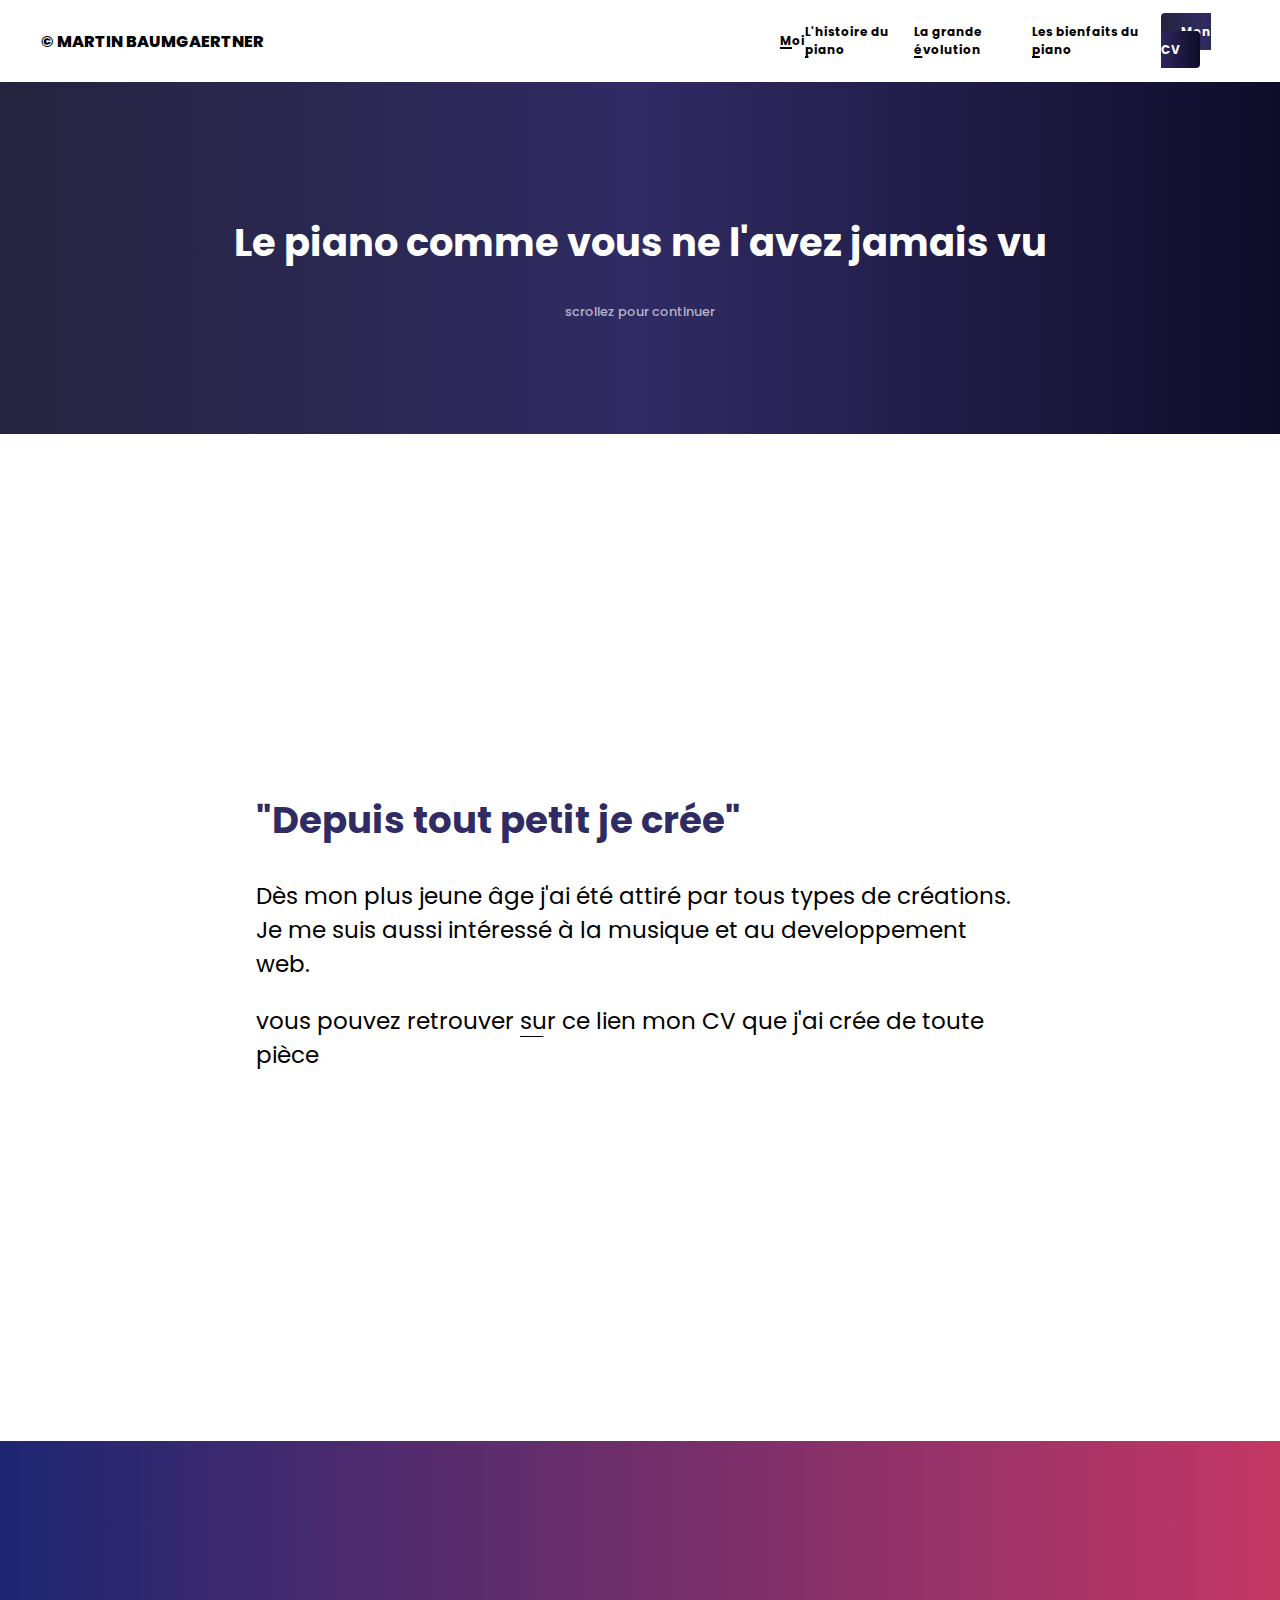
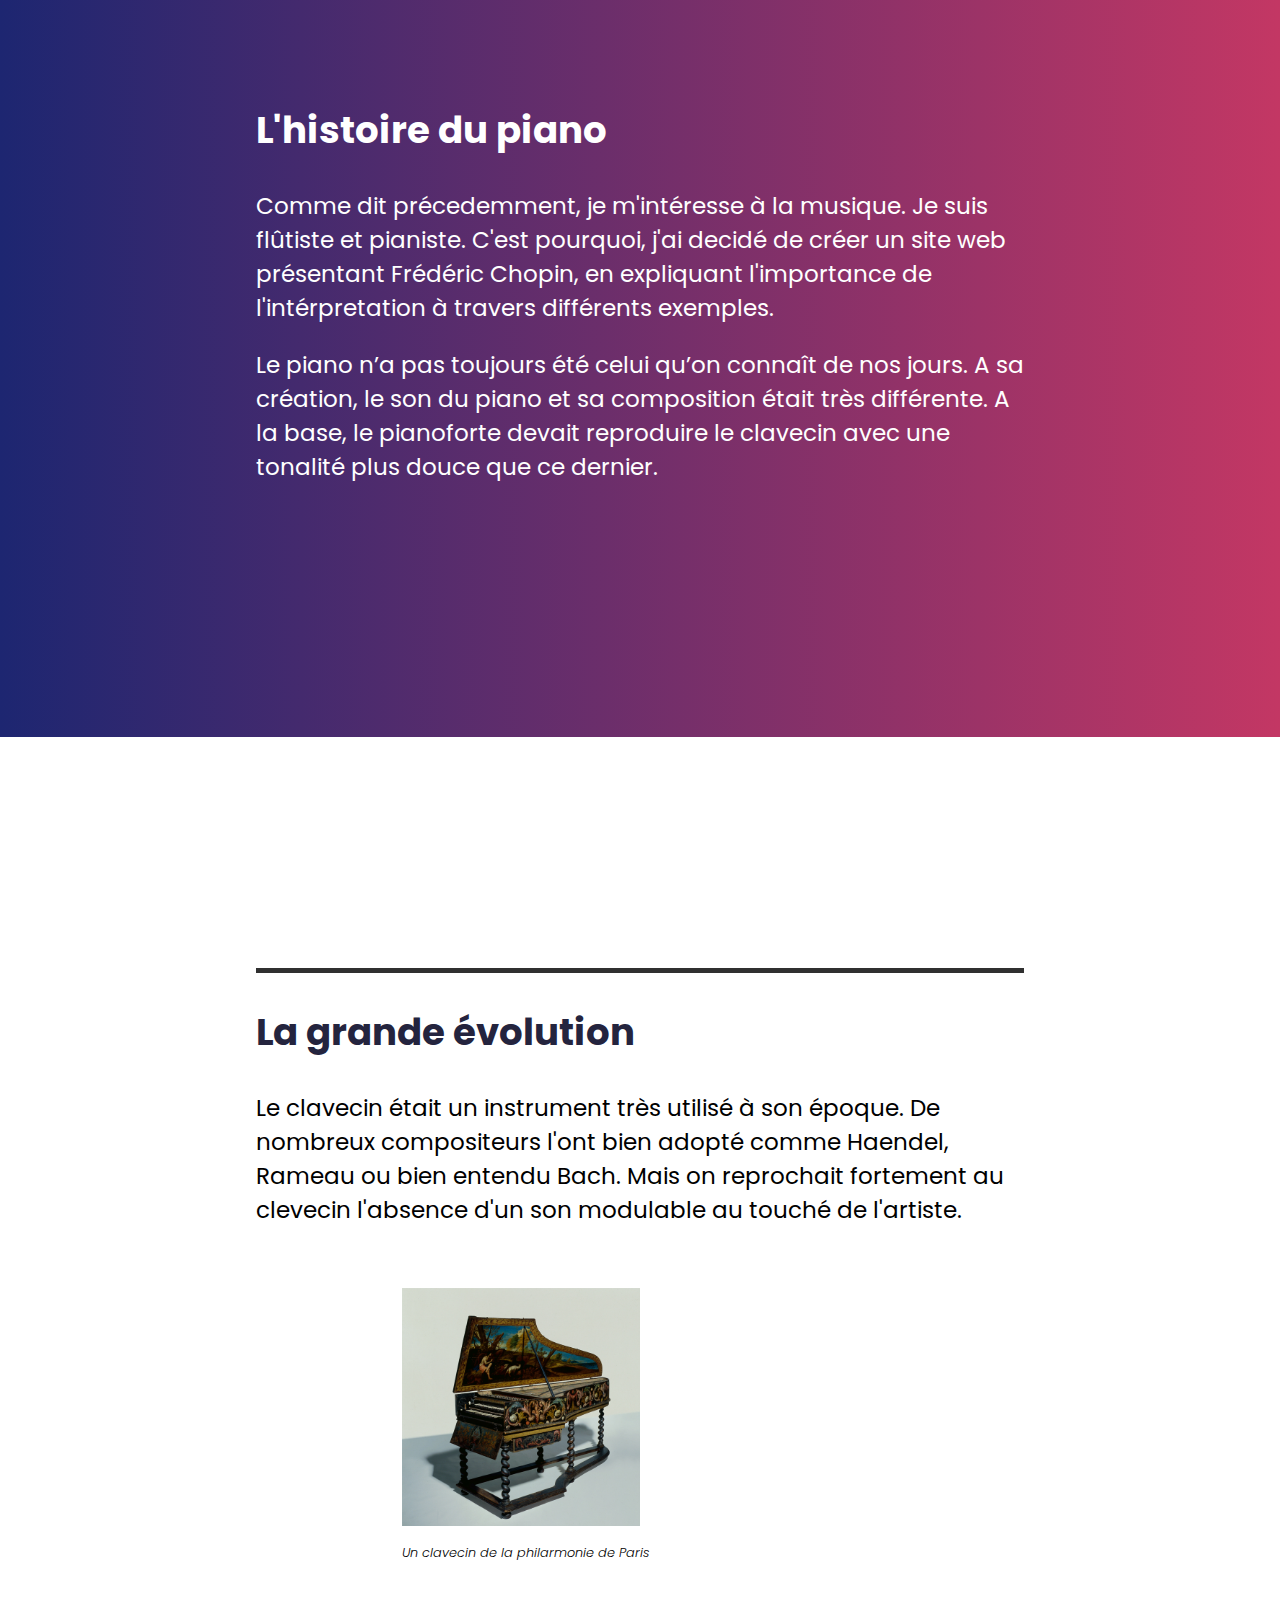
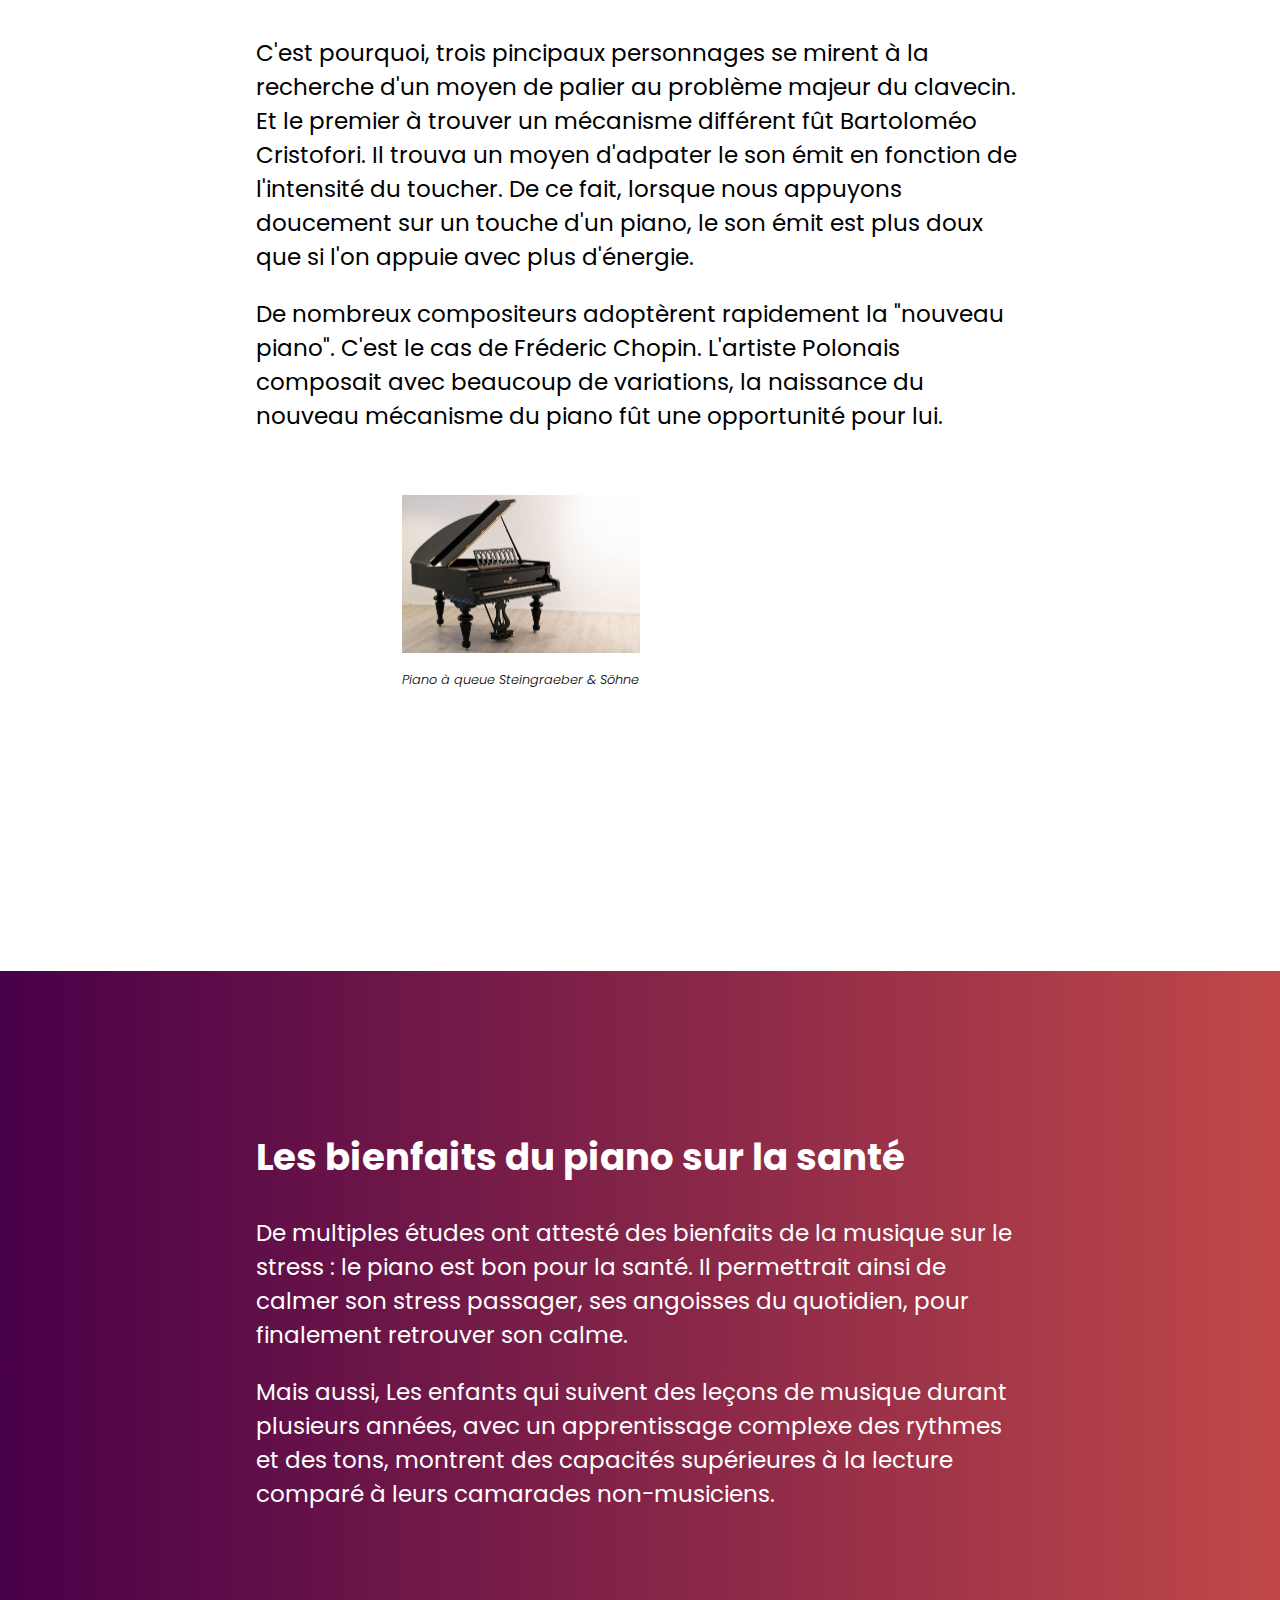
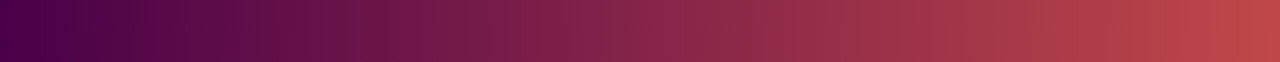
==== chopin/index.html @ bf1c32ad "Initial commit" ====
<!DOCTYPE html>
<html lang="fr">
<head>
    <meta charset="UTF-8">
    <link rel="stylesheet" href="styles.css">
    <title>Le piano comme vous ne l'avez jamais vu</title>
    <script src="https://unpkg.com/aos@2.3.1/dist/aos.js"></script>
    <link href="https://unpkg.com/aos@2.3.1/dist/aos.css" rel="stylesheet">
</head>
<body>
    <section class="tete">
        <ul class="nom">
            <li class="items">
                <a href="" class="monnom">&copy; MARTIN BAUMGAERTNER</a>
            </li>
        </ul>
        <ul class="navigation">
            <li class="item">
                <a href="#moi" class="moi">Moi</a> 
            </li>
            <li class="items">
                <a href="#histoire" class="activite">L'histoire du piano</a>
            </li>
            <li class="items">
                <a href="#evo" class="comp">La grande évolution</a>
            </li>
            <li class="items">
                <a href="#bienn" class="contact">Les bienfaits du piano</a>
            </li>
            <li class="items">
                <a href="https://5martin.fr/moncv" class="moncv">Mon CV</a>
            </li>
        </ul>
    </section>
    <section class="presentation">
        <h2 class="bonjour">Le piano comme vous ne l'avez jamais vu</h2>
        <p class="pmoi">scrollez pour continuer 
        </p>
    </section>
    <section class="section2" id="moi">
        <h2 class="titre2">"Depuis tout petit je crée"</h2>
        <p class="p2">Dès mon plus jeune âge j'ai été attiré par tous types de créations. Je me suis aussi intéressé à la musique
            et au developpement web.</p>
        <p class="liens">vous pouvez retrouver <a href="https://5martin.fr/moncv" class="liencv">sur ce lien </a> mon CV que j'ai crée de toute pièce </p>
    </section>
    <section id="histoire" class="interets">
        <h2>L'histoire du piano</h2>
        <p>Comme dit précedemment, je m'intéresse à la musique. Je suis flûtiste et pianiste. C'est pourquoi, j'ai decidé
            de créer un site web présentant Frédéric Chopin, en expliquant l'importance de l'intérpretation à travers différents exemples.
        </p>
        <p>
            Le piano n’a pas toujours été celui qu’on connaît de nos jours. A sa création, le son du piano et sa composition était
            très différente. A la base, le pianoforte devait reproduire le clavecin avec une tonalité plus douce que ce dernier. 
        </p>
    </section>
    <section class="part3">
        <span></span>
        <section id="evo" class="sous-partie">
            <h2 class="evolution">La grande évolution</h2>
            <p>
                Le clavecin était un instrument très utilisé à son époque. De nombreux compositeurs l'ont bien adopté comme Haendel, Rameau
                ou bien entendu Bach. Mais on reprochait fortement au clevecin l'absence d'un son modulable au touché de l'artiste. 
            </p>
            <div class="clavecin">
                <img class="imgclavecin" src="clavecin.jpg" alt="">
                <p class="txtclavecin">Un clavecin de la philarmonie de Paris</p>
            </div>
            <p>
                C'est pourquoi, trois pincipaux personnages se mirent à la recherche d'un moyen de palier au problème majeur du clavecin. 
                Et le premier à trouver un mécanisme différent fût Bartoloméo Cristofori. Il trouva un moyen d'adpater le son émit en
                fonction de l'intensité du toucher. De ce fait, lorsque nous appuyons doucement sur un touche d'un piano, le son émit est 
                plus doux que si l'on appuie avec plus d'énergie.
            </p>
            <p>
                De nombreux compositeurs adoptèrent rapidement la "nouveau piano". C'est le cas de Fréderic Chopin. L'artiste
                Polonais composait avec beaucoup de variations, la naissance du nouveau mécanisme du piano fût une opportunité pour lui.
            </p>
            <div class="piano">
                <img class="imgpiano" src="piano.jpg" alt="">
                <p class="txtpiano">Piano à queue Steingraeber & Söhne</p>
            </div>
        </section>
    </section>
    <section id="bienn" class="bien">
        <h2 class="tbien">Les bienfaits du piano sur la santé</h2>
        <p class="pbien">De multiples études ont attesté des bienfaits 
            de la musique sur le stress : le piano est bon pour la santé. 
            Il permettrait ainsi de calmer son stress passager, ses 
            angoisses du quotidien, pour finalement retrouver son calme.
        </p>
        <p>Mais aussi, Les enfants qui suivent des leçons de musique 
            durant plusieurs années, avec un apprentissage complexe des 
            rythmes et des tons, montrent des capacités supérieures à la 
            lecture comparé à leurs camarades non-musiciens. </p>
    </section>
</body>
</html>
---- chopin/styles.css ----
@import url('https://fonts.googleapis.com/css2?family=Poppins:wght@300;400;500;600;700&display=swap');

html {
    scroll-behavior: smooth;
}

body {
    margin: 0px;
}

.tete {
    height: 80px;
    display: flex;
    font-family: 'poppins';
    border: 1.5px solid #fff;
    border-radius: 4px;
}

.titre2 {
    color: #302b63; 
}

.navigation {
    font-size: 12px;
    font-weight: 700;
    list-style: none;
    text-decoration: none;
    display: flex;
    justify-content: space-between;
    align-items: center;
    width: 36%;
}

a {
    text-decoration: none;
    color: black;
}

.nom {
    font-weight: 800;
    display: flex;
    align-items: center;
    width: 54.7%;
    list-style-type: none;
}

.moi {
    transition-duration: 0.4s;
}

.moncv {
    color: white;
    padding : 10px 20px;
    border-radius: 4px;
    width: 100%;
    height: 100%;
    border: none;
    background: #0f0c29; 
    background: -webkit-linear-gradient(to right, #24243e, #302b63, #0f0c29);
    background: linear-gradient(to right, #24243e, #302b63, #0f0c29);
}

.presentation {
    color: white;
    font-family: 'poppins';
    font-weight: 400;
    font-size: 80%;
    background: #0f0c29; 
    background: -webkit-linear-gradient(to right, #24243e, #302b63, #0f0c29); 
    background: linear-gradient(to right, #24243e, #302b63, #0f0c29);
    padding: 100px 0px;   
}

.bonjour {
    font-size: 70px;
    text-align: center;
}

.pmoi {
    font-size: 100%;
    font-weight: 500;
    text-align: center;
    color: rgba(255, 255, 255, 0.651);
}

.section2 {
    margin-top: 200px;
    border-radius: 4px;
    font-family: 'poppins';
    padding: 10% 20%;
    margin-bottom: 17%;
    font-size: 80%;
}

.liencv::after {
    content: "";
    position: absolute;
    left: 0;
    width: 96%;
    height: 1.5px;
    background: black;
    bottom: 0;
    transform: scaleX(0.2);
    transform-origin: left;
    transition-duration: 0.7s;
}

.liencv:hover::after {
    transform: scaleX(1);
    transition-duration: 0.7s;
}

.liencv {
    position: relative;
}

.liencv:hover {
    color: #302b63;
}

.moi::after {
    content: "";
    position: absolute;
    left: 0;
    width: 96%;
    height: 2px;
    background: black;
    bottom: 0;
    transform: scaleX(0.5);
    transform-origin: left;
    transition-duration: 0.7s;
}

.moi:hover::after {
    transform: scaleX(1);
    transition-duration: 0.7s;
}

.moi {
    position: relative;
}

.activite::after {
    content: "";
    position: absolute;
    left: 0;
    width: 96%;
    height: 2px;
    background: black;
    bottom: 0;
    transform: scaleX(0.09);
    transform-origin: left;
    transition-duration: 0.7s;
}

.activite:hover::after {
    transform: scaleX(1);
    transition-duration: 0.7s;
}

.activite {
    position: relative;
}

.comp::after {
    content: "";
    position: absolute;
    left: 0;
    width: 96%;
    height: 2px;
    background: black;
    bottom: 0;
    transform: scaleX(0.13);
    transform-origin: left;
    transition-duration: 0.7s;
}

.comp:hover::after {
    transform: scaleX(1);
    transition-duration: 0.7s;
}

.comp {
    position: relative;
}

.contact::after {
    content: "";
    position: absolute;
    left: 0;
    width: 98%;
    height: 2px;
    background: black;
    bottom: 0;
    transform: scaleX(0.2);
    transform-origin: left;
    transition-duration: 0.7s;
}

.contact:hover::after {
    transform: scaleX(1);
    transition-duration: 0.7s;
}

.contact {
    position: relative;
}

.interets {
    font-family: 'poppins';
    padding: 18% 20%;
    font-size: 80%;
    background: #C33764;
    background: -webkit-linear-gradient(to right, #1D2671, #C33764);  
    background: linear-gradient(to right, #1D2671, #C33764); 
    color: white;
}

.pianoforte {
    width: 40%;
    height: 40%;
    float: right;
}

.evolution {
    color: #24243e;
}

.part3 {
    font-family: 'poppins';
    font-size: 80%;
    padding: 18% 20%;
}

.part3 {
    display: flex;
    flex-direction: column;
    background-color: #ffff;
}


span {
    padding: 0.35% 0%;
    background-color: #303030;
}

.clavecin {
    padding: 5% 19%;
}

.imgclavecin {
    height: 50%;
    width: 50%;
}

.txtclavecin {
    font-size: 100%;
    font-weight: 300;
    font-style: italic
}

.piano {
    padding: 5% 19%;
}

.imgpiano {
    height: 50%;
    width: 50%;
}

.txtpiano {
    font-size: 100%;
    font-weight: 300;
    font-style: italic;
}

.part4 {
    font-family: 'poppins';
    font-size: 90%;
    background: #ece9e673;  
    border-radius: 30px;
    margin: 0px 14%;
}

.souspart4 {
    padding: 100px 150px;
}

.extrait1 {
    padding: 30px 30px;
}

.videos {
    display: flex;
}

.video1 {
    padding: 13px;
}

.video2 {
    padding: 13px;
}

.bien {
    color: #fff;
    font-family: 'Poppins';
    font-size: 80%;
    padding: 10% 20%;
    background: #C04848;
    background: -webkit-linear-gradient(to right, #480048, #C04848); 
    background: linear-gradient(to right, #480048, #C04848); 
}


@media screen and (max-width: 1499px) {
    .bonjour {
        font-size: 300%;
    }

    p {
        font-size: 180%;
    }

    h2 {
        font-size: 290%;
    }
}
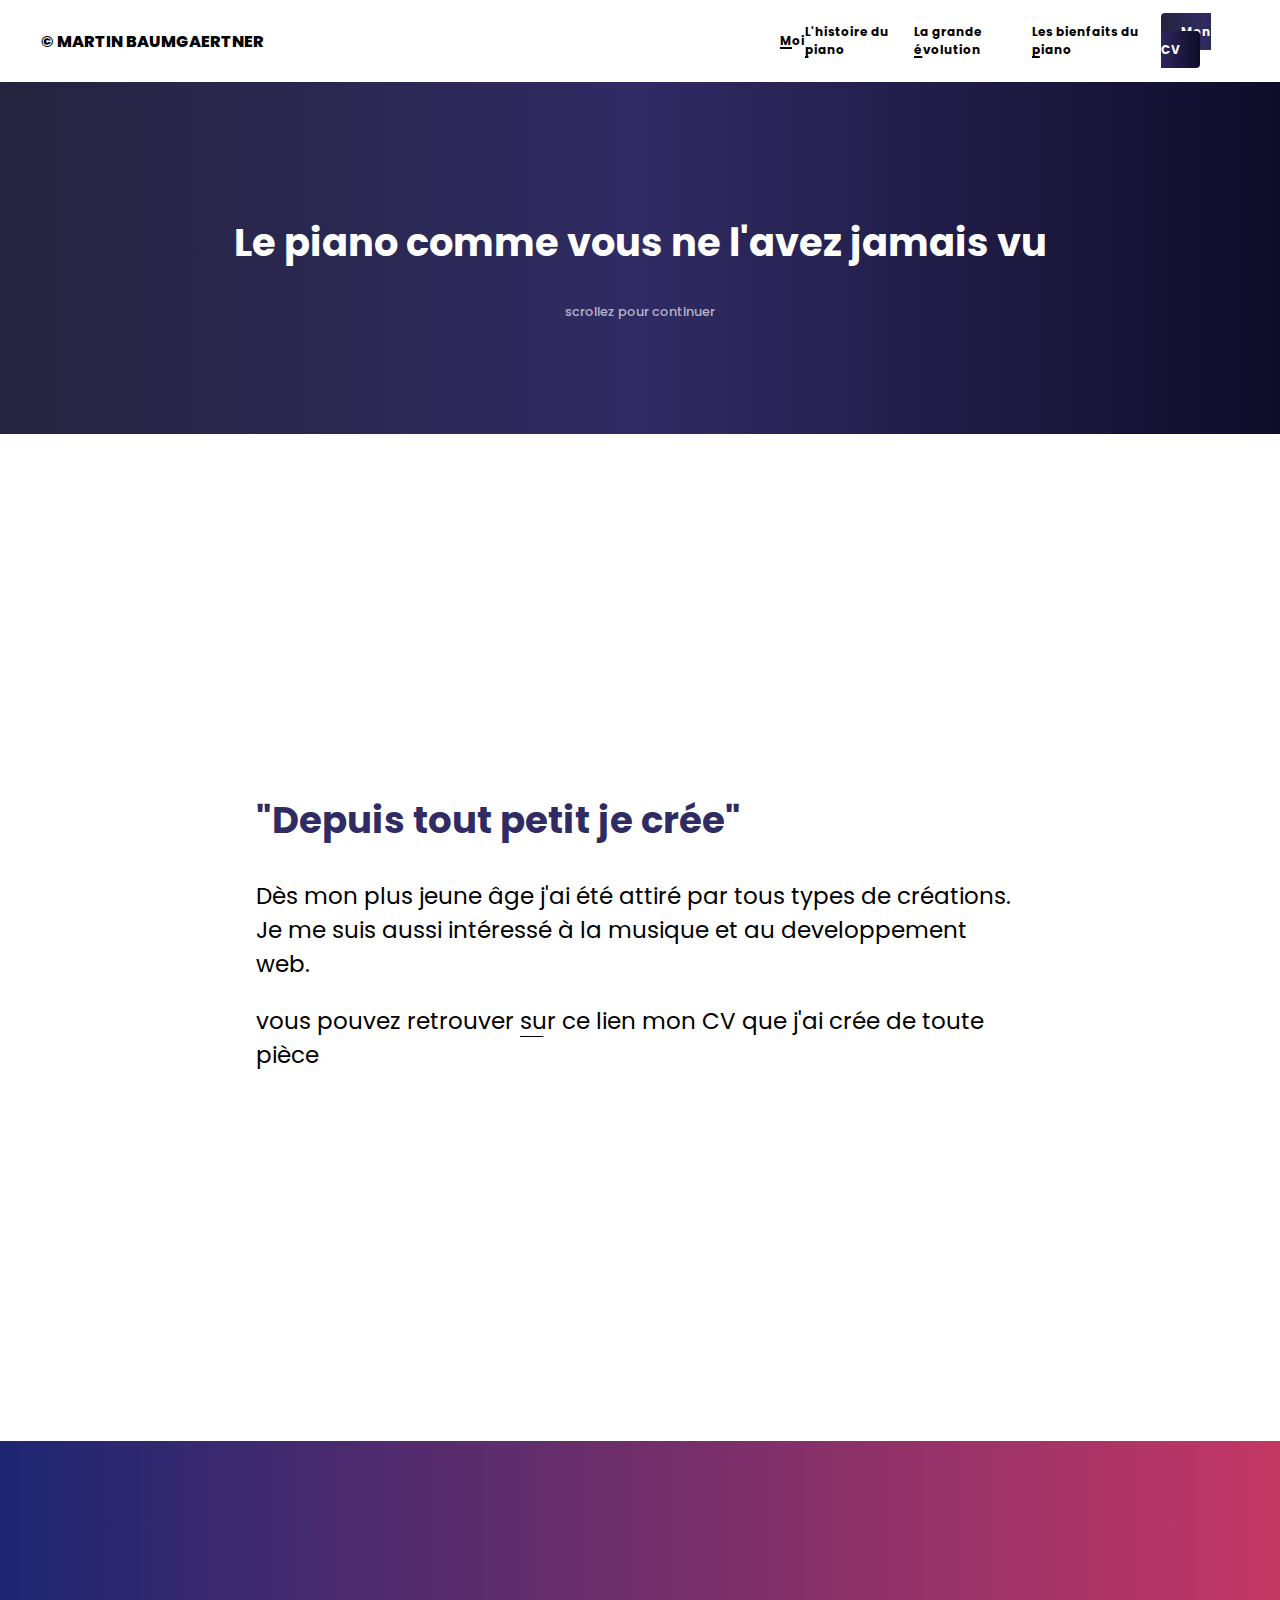
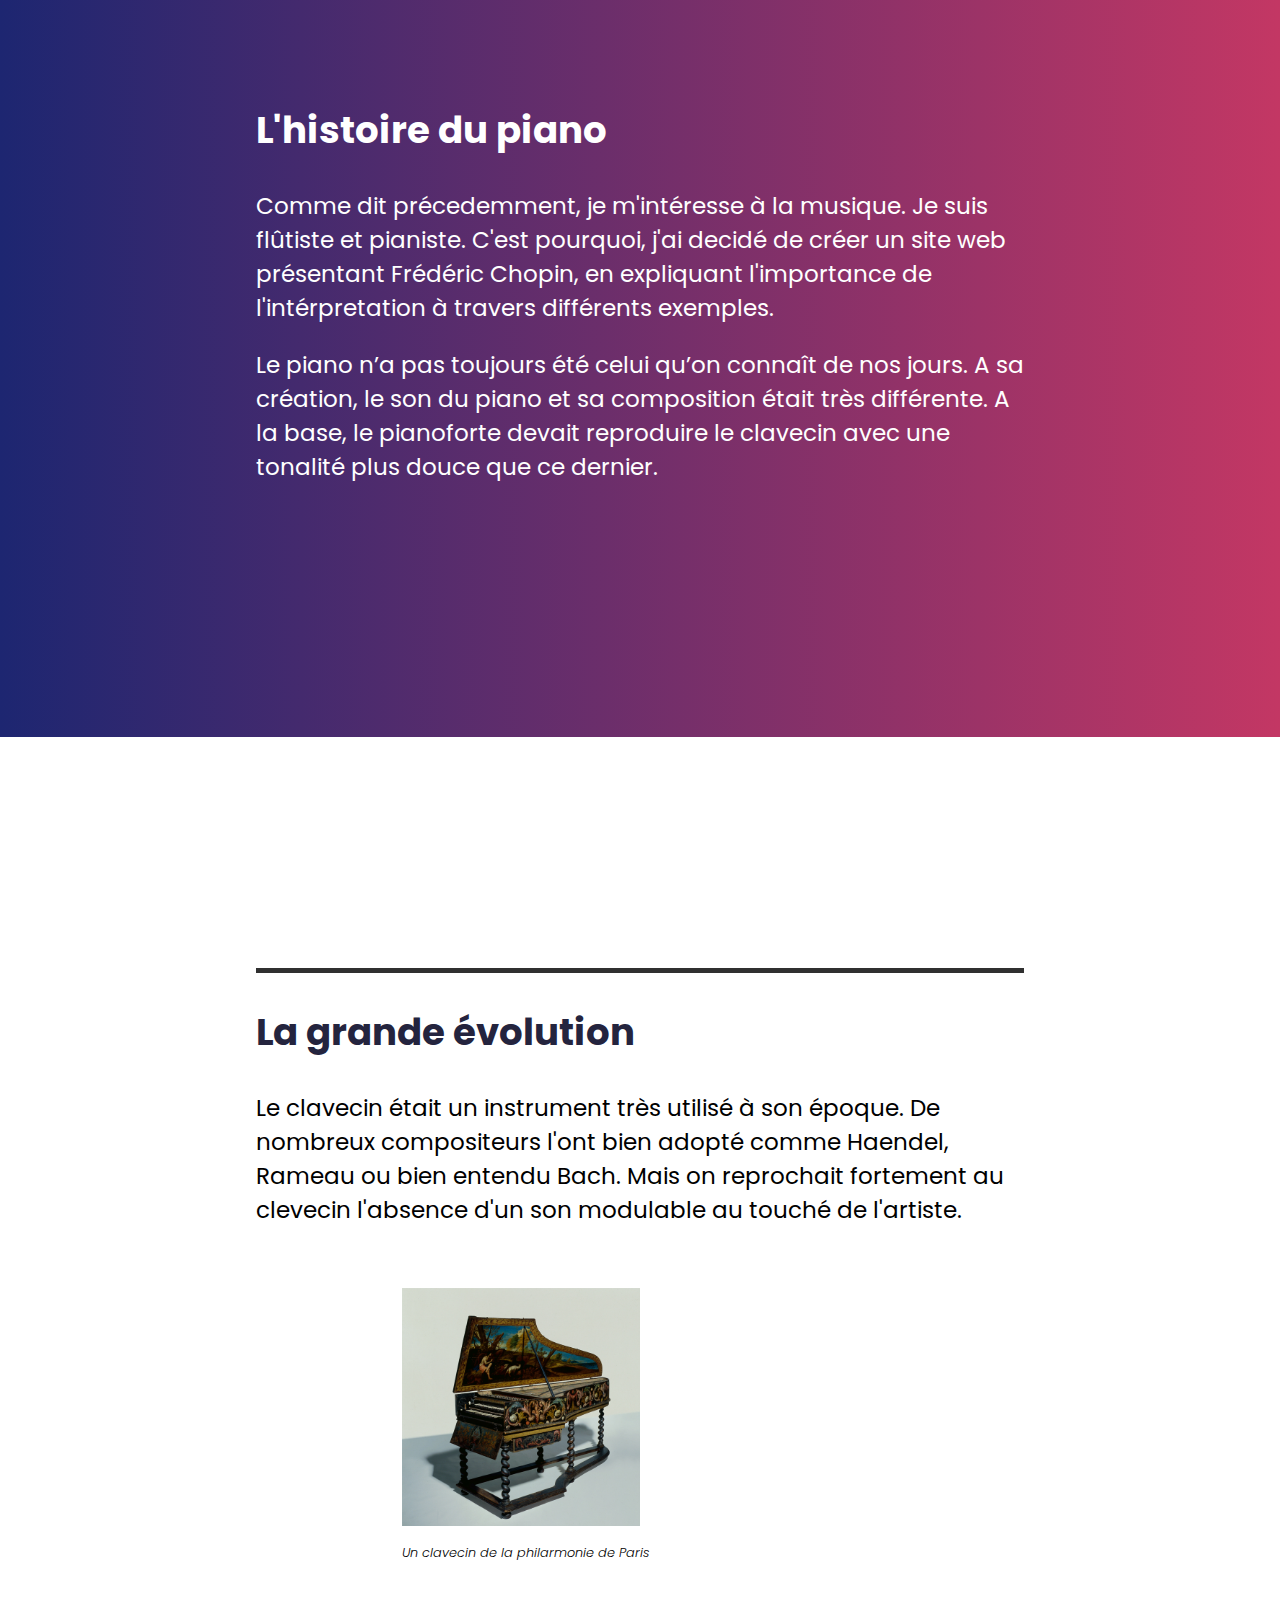
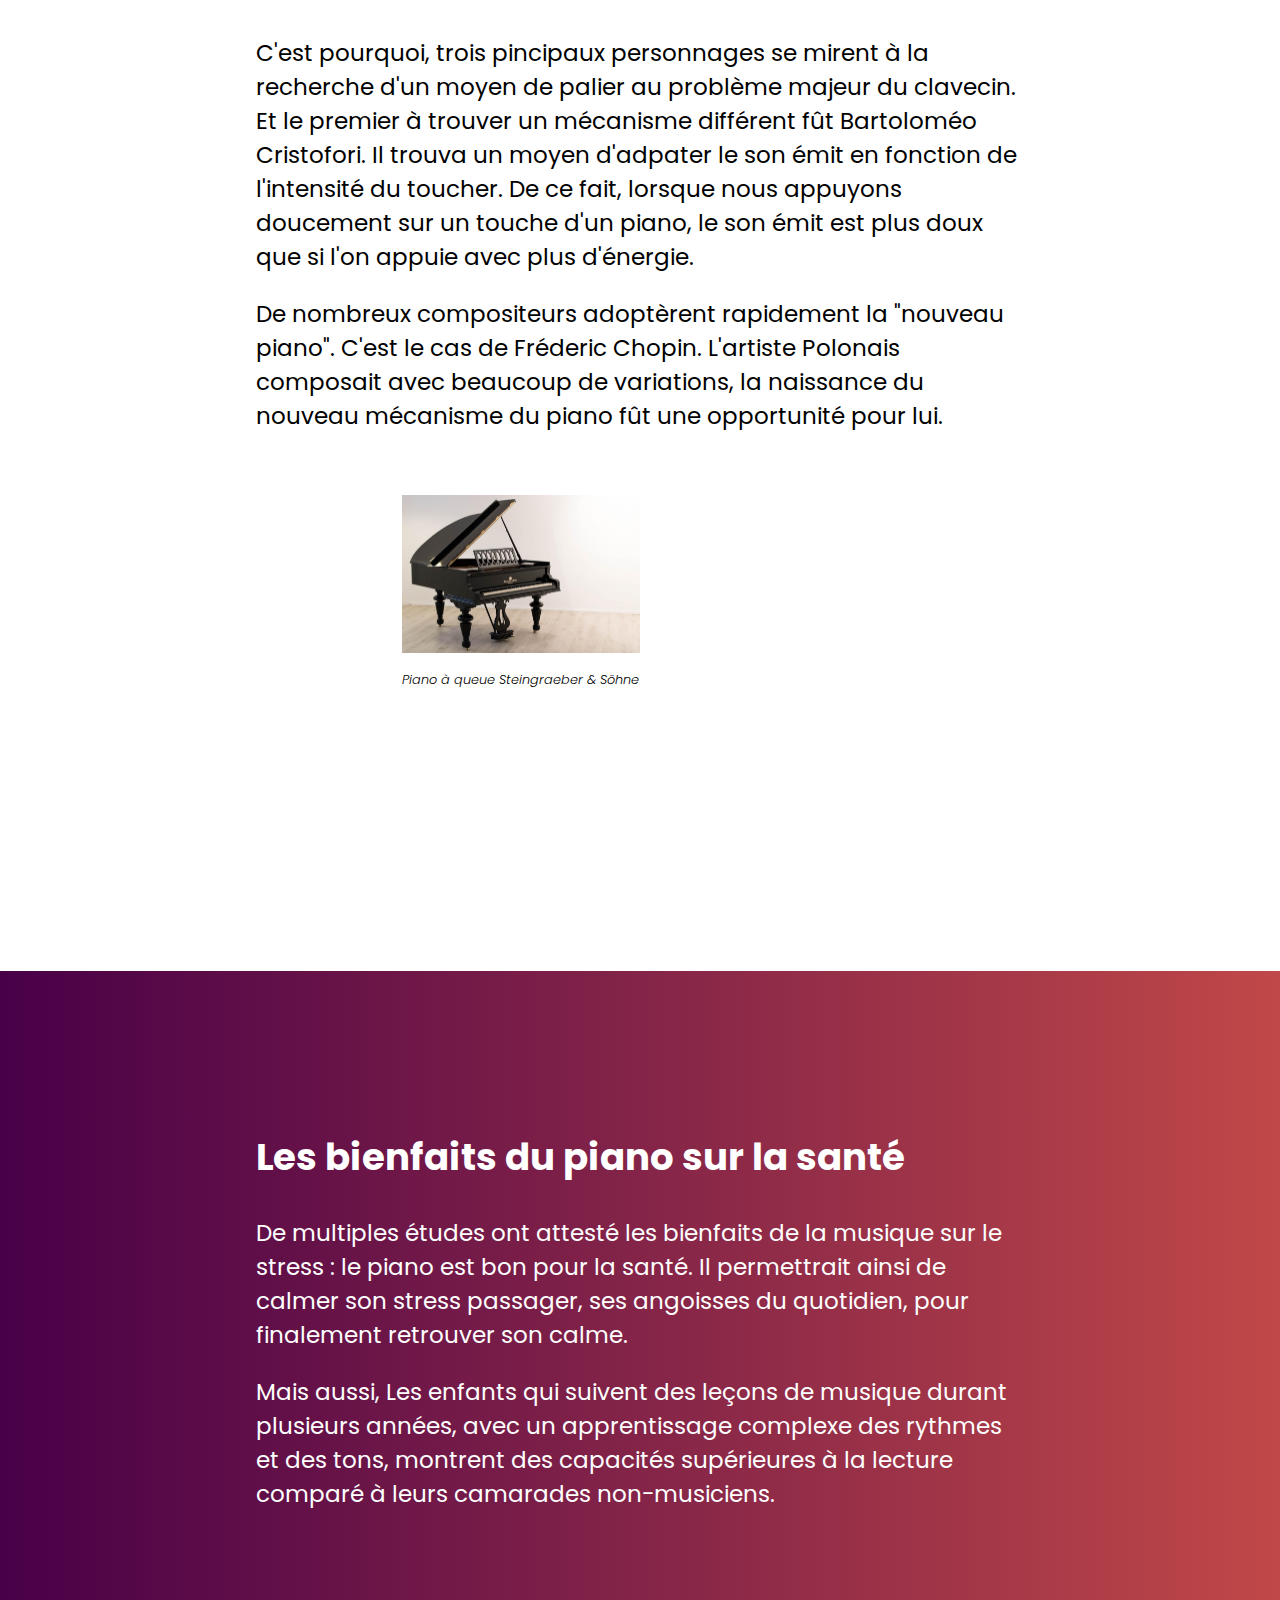
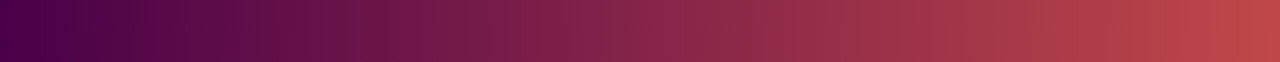
==== commit 5c97a7d6: "v1.2" ====
--- a/chopin/index.html
+++ b/chopin/index.html
@@ -83,7 +83,7 @@
     </section>
     <section id="bienn" class="bien">
         <h2 class="tbien">Les bienfaits du piano sur la santé</h2>
-        <p class="pbien">De multiples études ont attesté des bienfaits 
+        <p class="pbien">De multiples études ont attesté les bienfaits 
             de la musique sur le stress : le piano est bon pour la santé. 
             Il permettrait ainsi de calmer son stress passager, ses 
             angoisses du quotidien, pour finalement retrouver son calme.
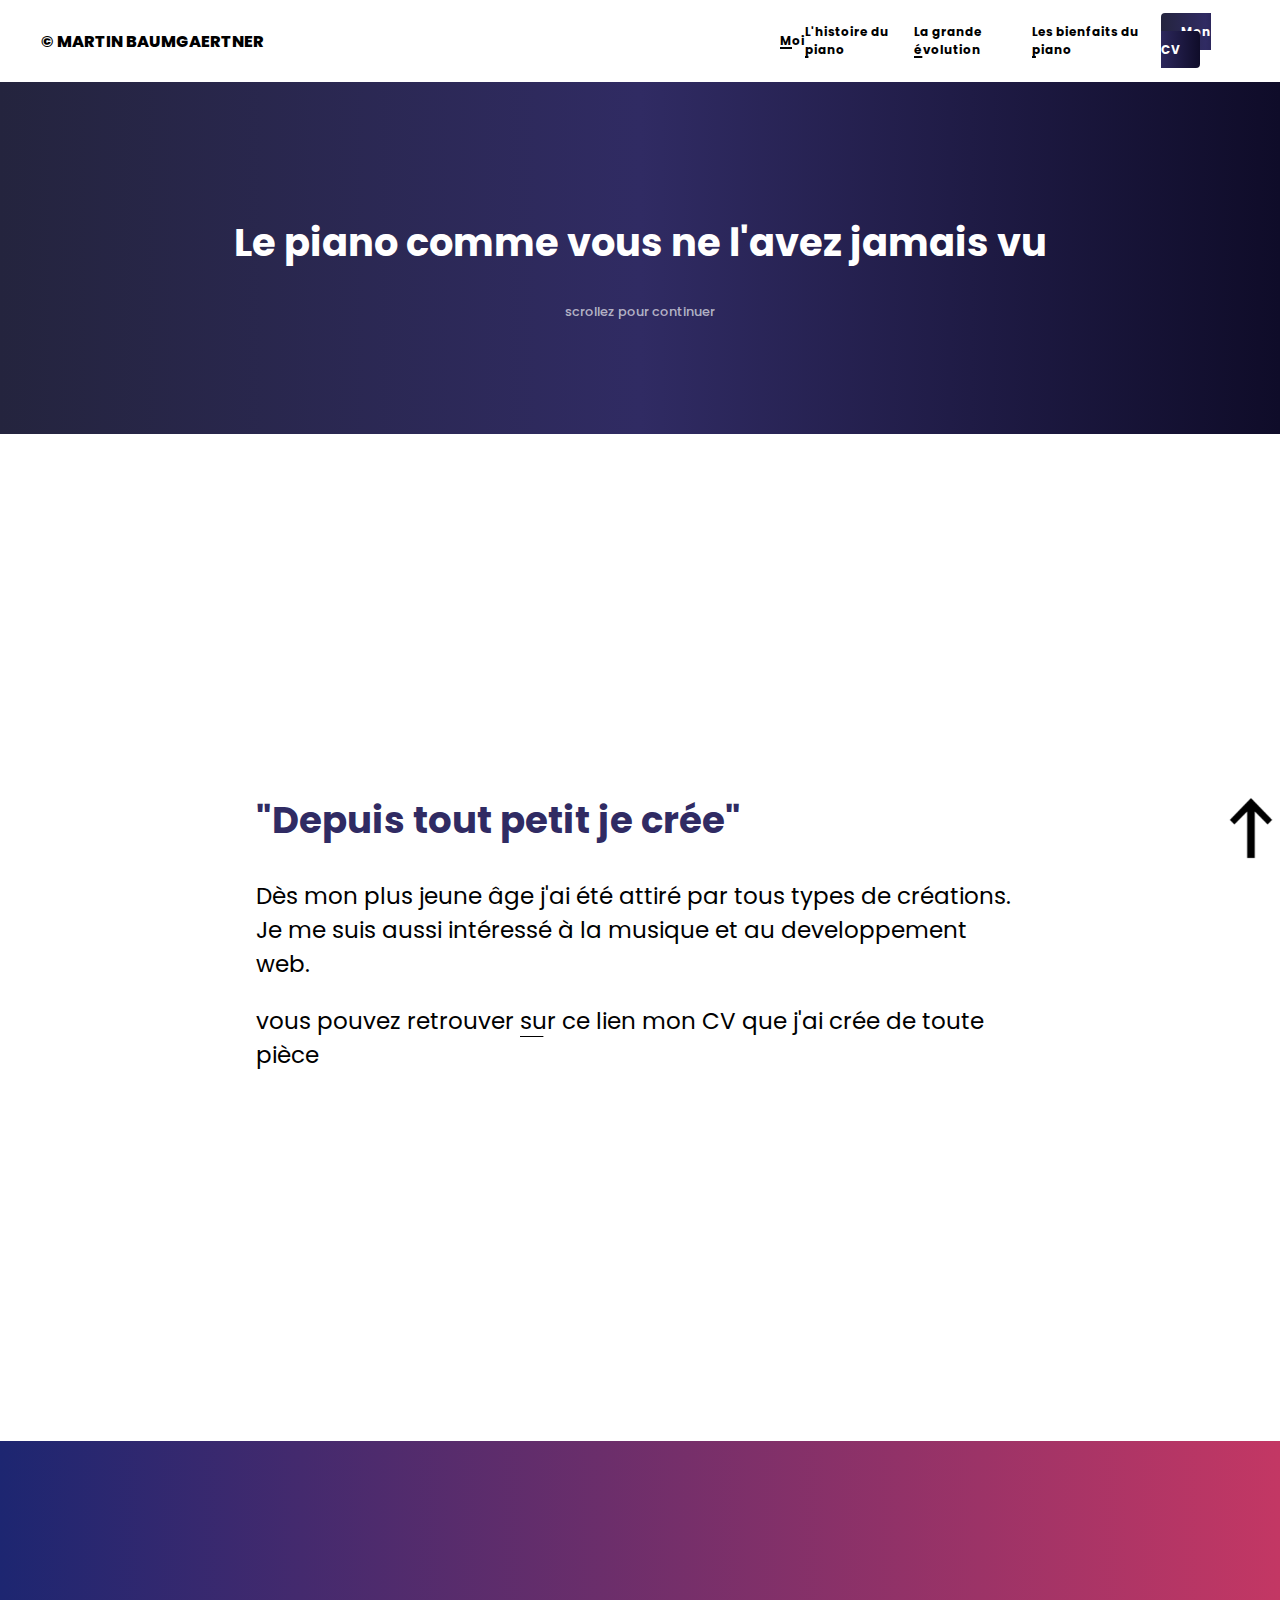
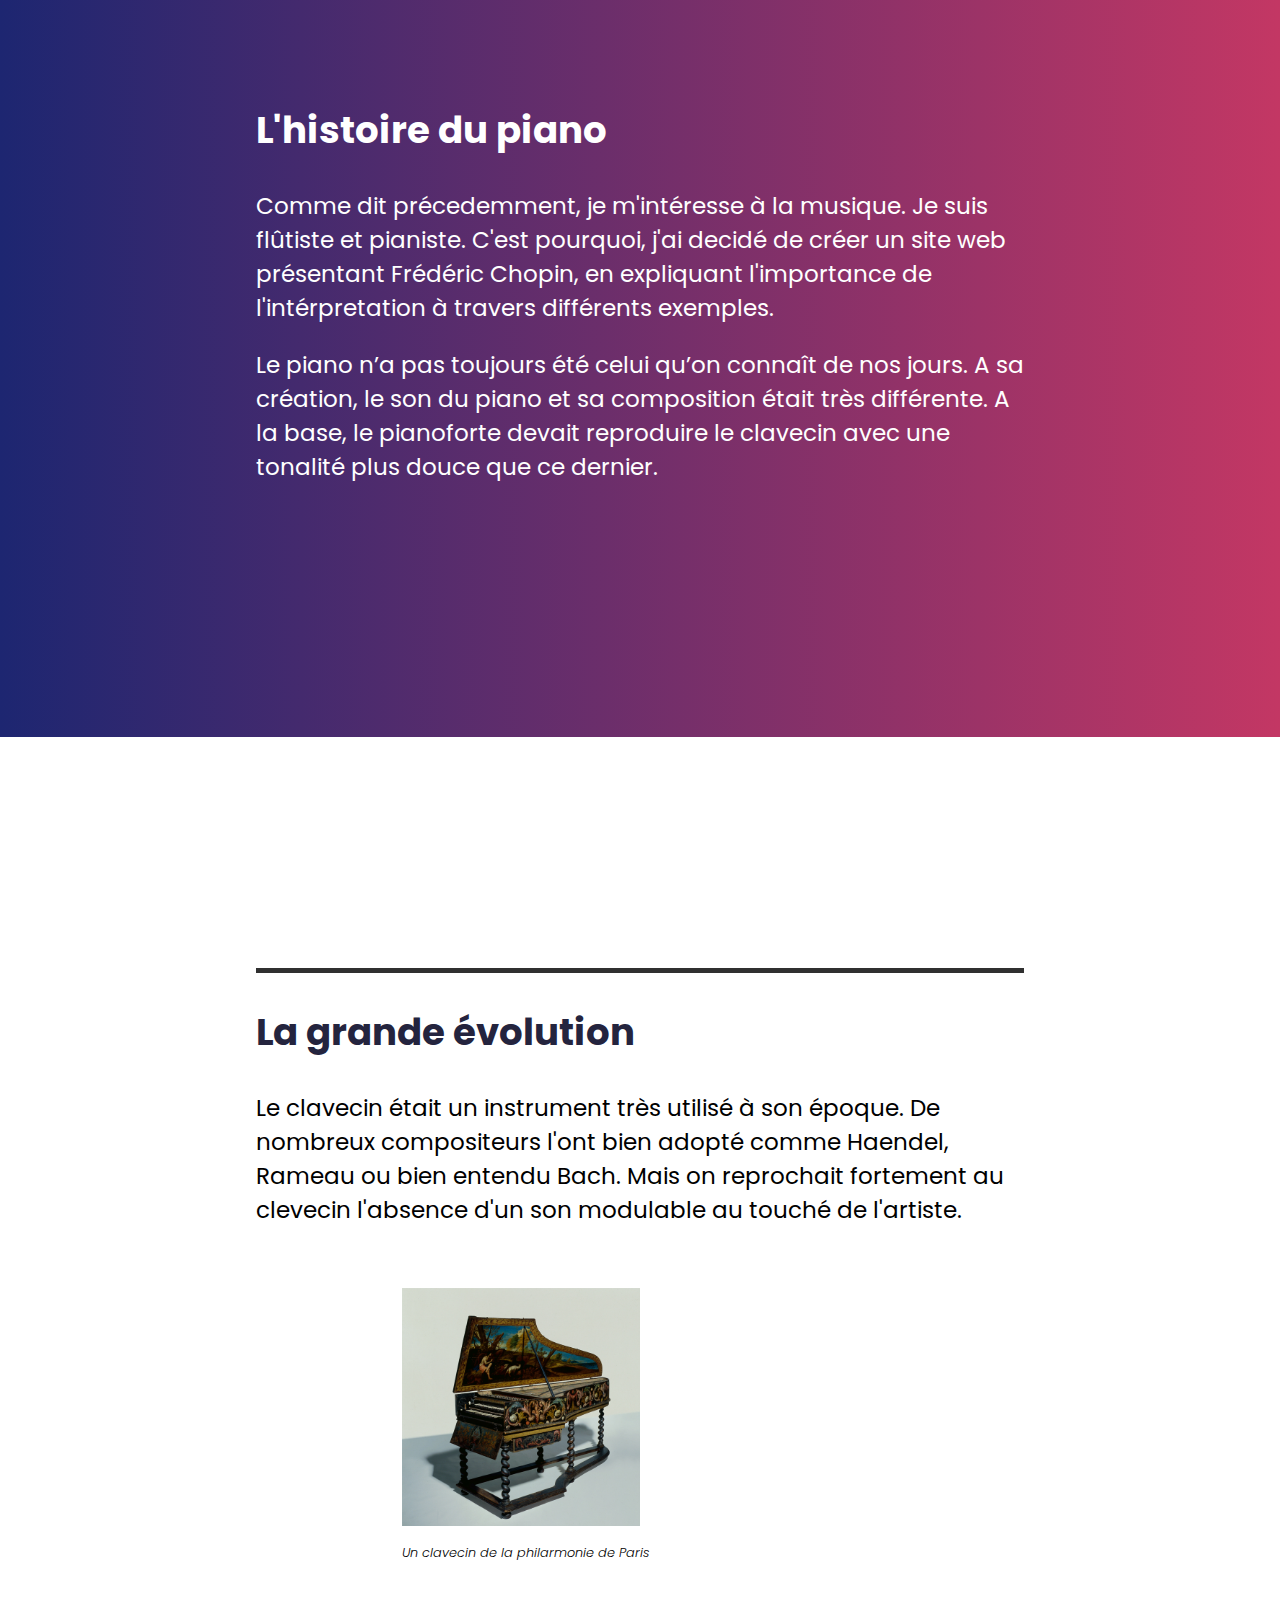
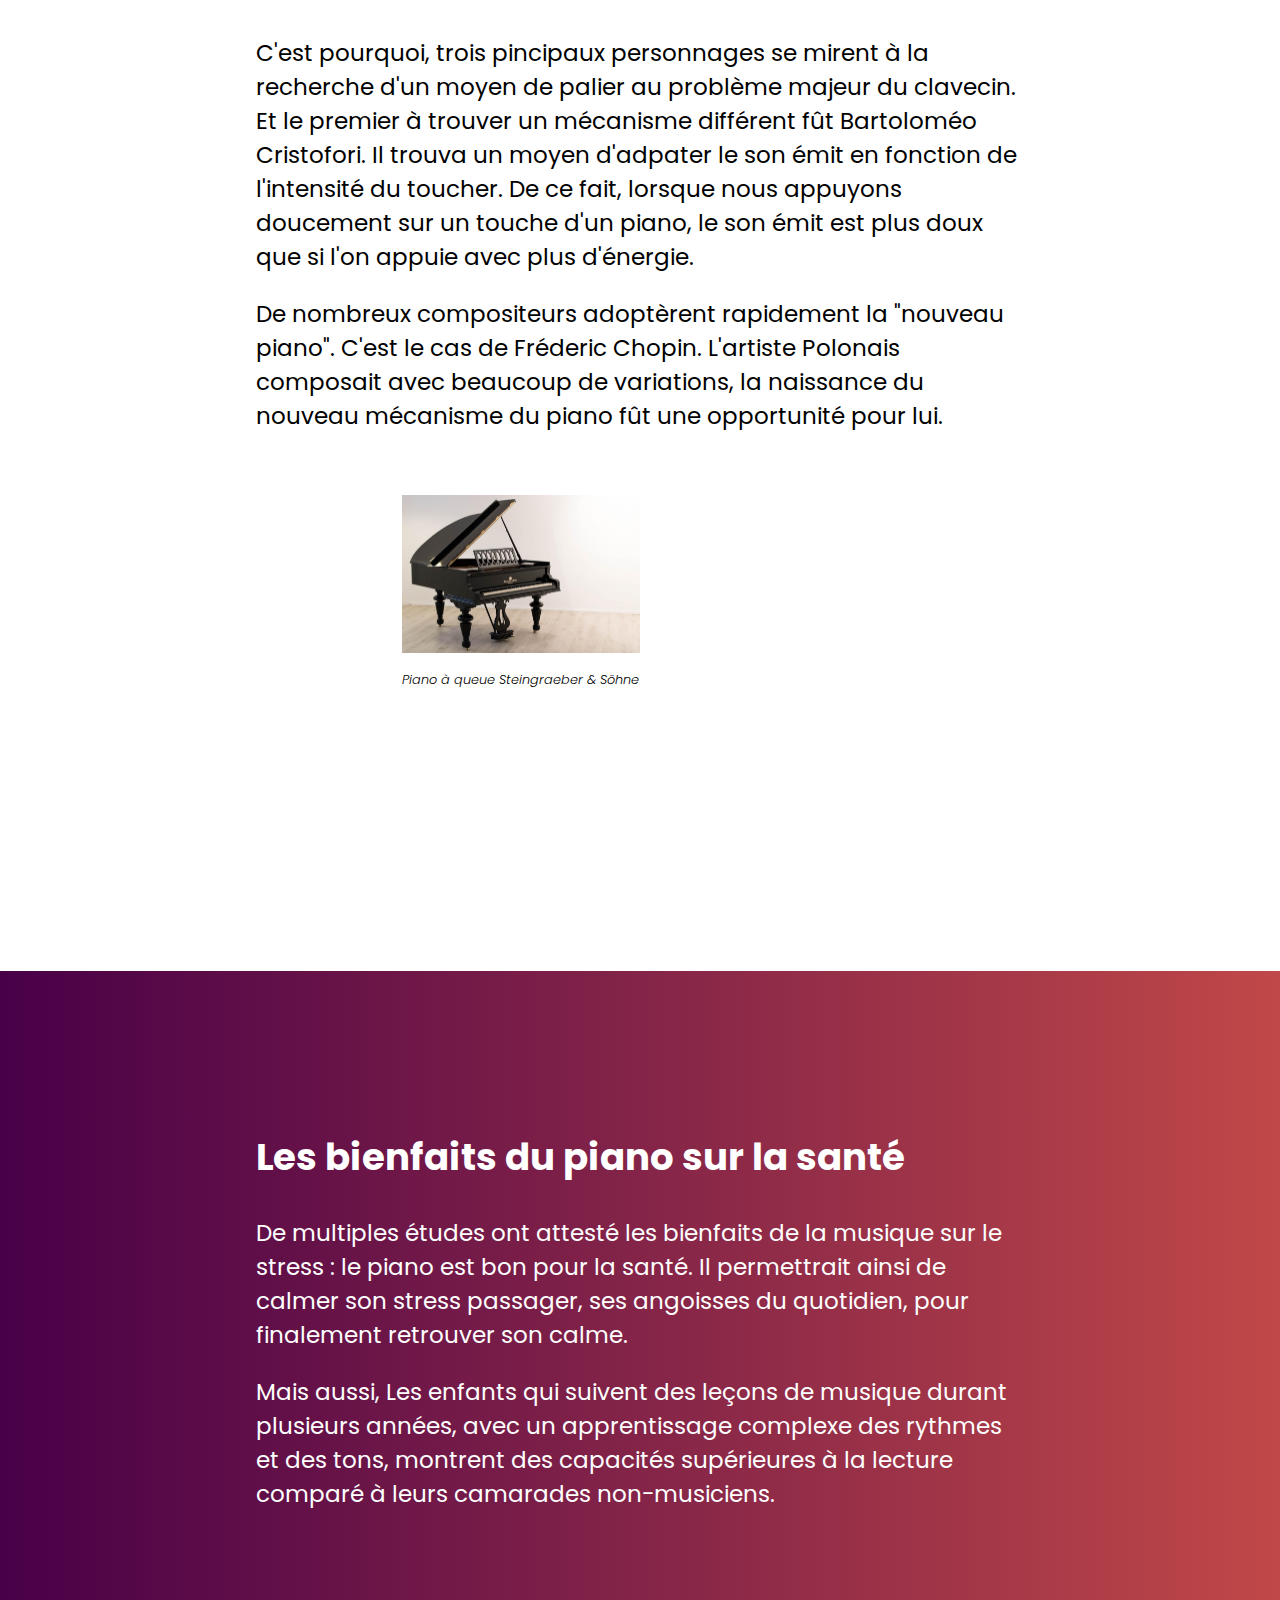
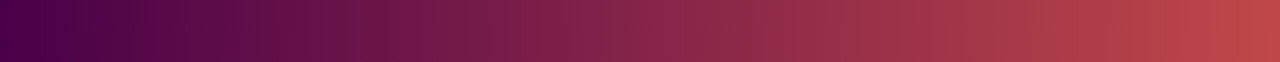
==== commit b44375ea: "vfinal ?" ====
--- a/chopin/index.html
+++ b/chopin/index.html
@@ -8,6 +8,9 @@
     <link href="https://unpkg.com/aos@2.3.1/dist/aos.css" rel="stylesheet">
 </head>
 <body>
+    <a href="#" class="fleche">
+        <img src="flechee.png" alt="fleche" class="lafleche">
+    </a>
     <section class="tete">
         <ul class="nom">
             <li class="items">
--- a/chopin/styles.css
+++ b/chopin/styles.css
@@ -6,6 +6,26 @@
 
 body {
     margin: 0px;
+}
+
+.lafleche{
+    position: relative; /*pour pouvoir utiliser les balises de positionnement comme "top", "left" etc*/
+    position : fixed; /*pour que la flèche soit fixe sur un endroit de la page*/
+    height: 10%;
+    top: 87%;
+    left: 94.2%;
+    z-index: 1; /* pour que la flèche reste au dessus de tous les élements de la page*/
+}
+
+.lafleche:hover{
+    transition-duration: 0.8s;
+    position: relative; /*pour pouvoir utiliser les balises de positionnement comme "top", "left" etc*/
+    position : fixed; /*pour que la flèche soit fixe sur un endroit de la page*/
+    height: 10%;
+    top: 87%;
+    left: 94.2%;
+    z-index: 1; /* pour que la flèche reste au dessus de tous les élements de la page*/
+    transform: rotate(720deg); /*ici c'est pour effectuer une rotation de la flèche au passage de la souris*/
 }
 
 .tete {
@@ -192,7 +212,7 @@
     height: 2px;
     background: black;
     bottom: 0;
-    transform: scaleX(0.2);
+    transform: scaleX(0.1);
     transform-origin: left;
     transition-duration: 0.7s;
 }
